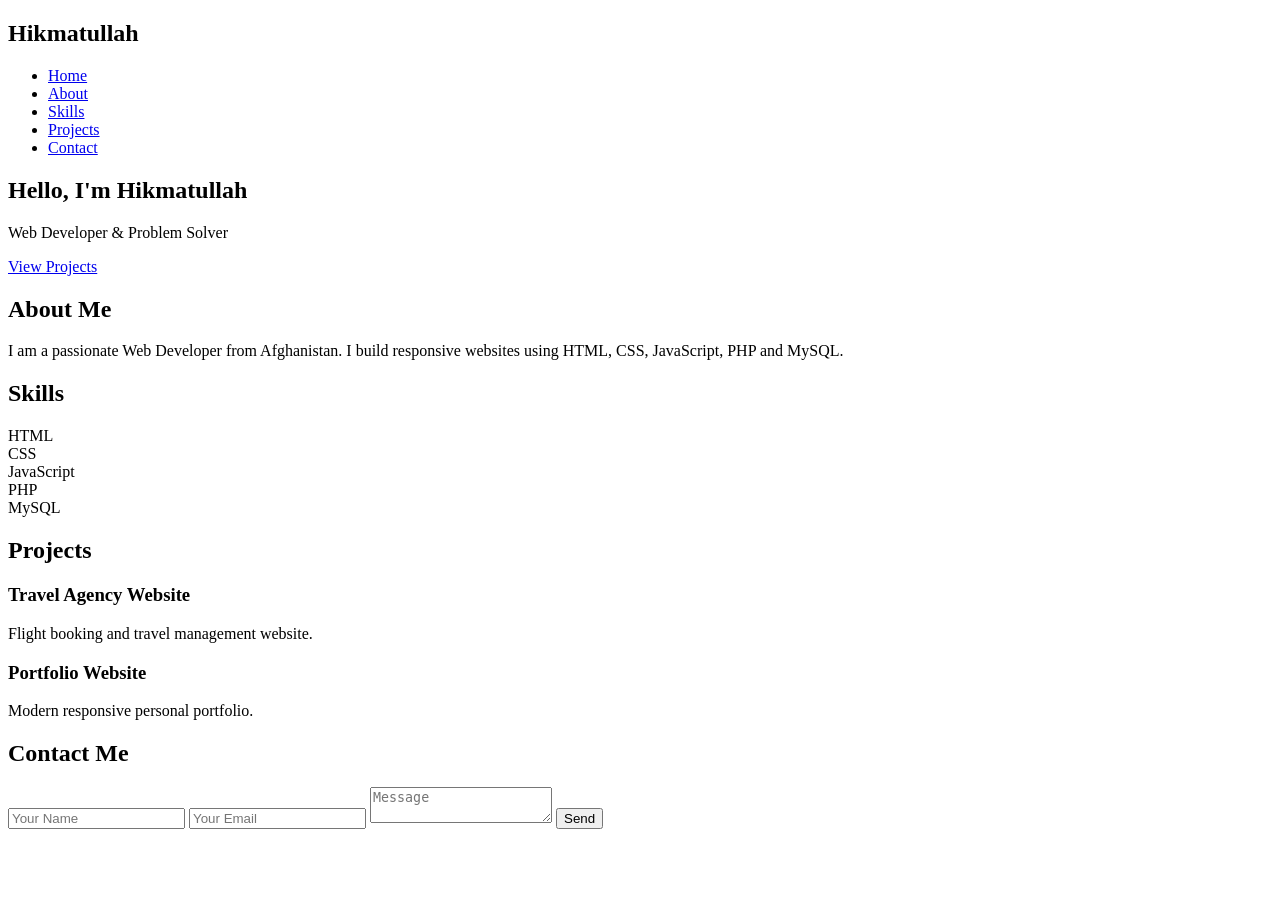
==== index.html @ 1dad0070 "Create index.html for personal portfolio website This HTML file serves as a personal portfolio websi" ====
<!DOCTYPE html>
<html lang="en">
<head>
<meta charset="UTF-8">
<meta name="viewport" content="width=device-width, initial-scale=1.0">
<title>Hikmatullah | Web Developer</title>

<link rel="stylesheet" href="style.css">
</head>
<body>

<header>
    <nav>
        <h2>Hikmatullah</h2>

        <ul>
            <li><a href="#home">Home</a></li>
            <li><a href="about.html" target="_blank">About</a></li>
            <li><a href="#skills">Skills</a></li>
            <li><a href="#projects">Projects</a></li>
            <li><a href="https://wa.me/+93 0782815171" target="_blank">Contact</a></li>
        </ul>
    </nav>
</header>

<section id="home" class="hero">
    <h1>Hello, I'm Hikmatullah</h1>
    <p>Web Developer & Problem Solver</p>
    <a href="#projects" class="btn">View Projects</a>
</section>

<section id="about">
    <h2>About Me</h2>

    <p>
        I am a passionate Web Developer from Afghanistan.
        I build responsive websites using HTML, CSS,
        JavaScript, PHP and MySQL.
    </p>
</section>

<section id="skills">
    <h2>Skills</h2>

    <div class="skill-box">
        <div>HTML</div>
        <div>CSS</div>
        <div>JavaScript</div>
        <div>PHP</div>
        <div>MySQL</div>
    </div>
</section>

<section id="projects">
    <h2>Projects</h2>

    <div class="projects">

        <div class="card">
            <h3>Travel Agency Website</h3>
            <p>Flight booking and travel management website.</p>
        </div>

        <div class="card">
            <h3>Portfolio Website</h3>
            <p>Modern responsive personal portfolio.</p>
        </div>

    </div>
</section>

<section id="contact">
    <h2>Contact Me</h2>

    <form>
        <input type="text" placeholder="Your Name">
        <input type="email" placeholder="Your Email">
        <textarea placeholder="Message"></textarea>
        <button type="submit">Send</button>
    </form>
</section>

<script src="script.js"></script>

</body>
</html>
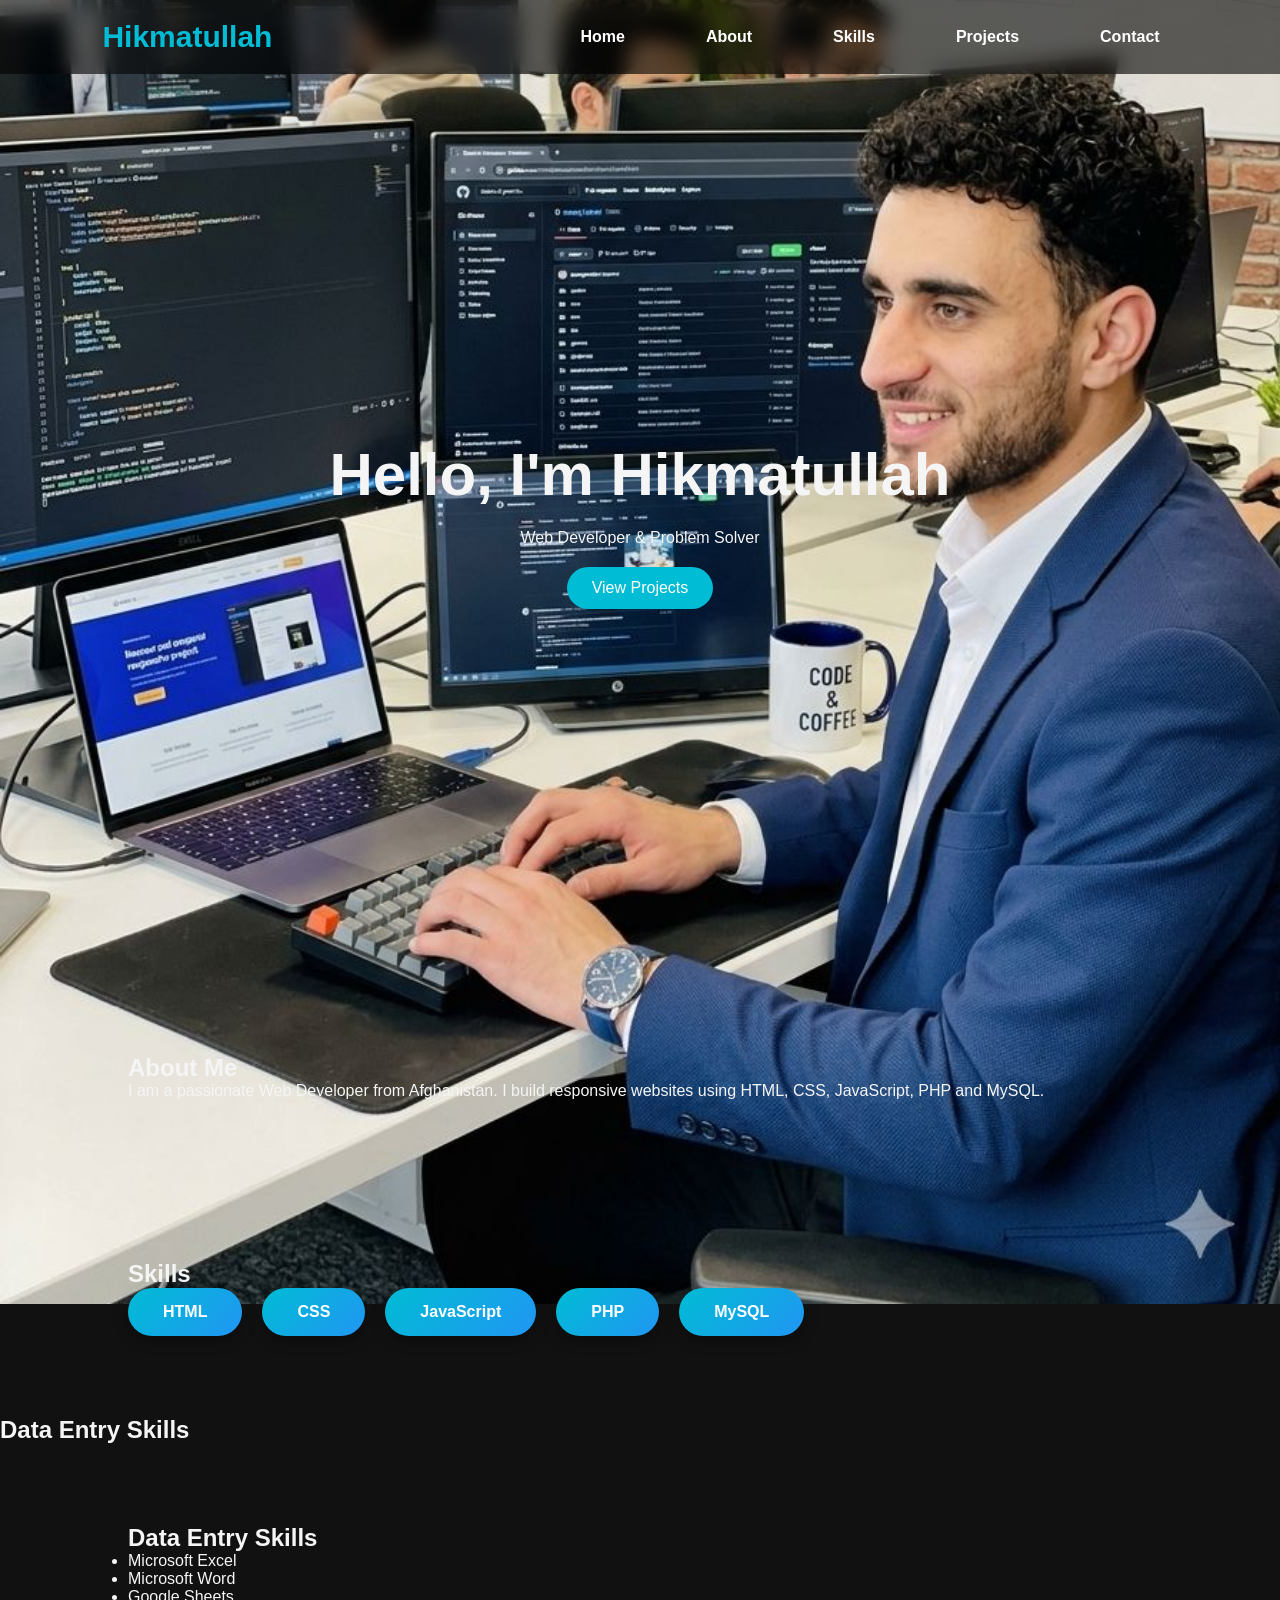
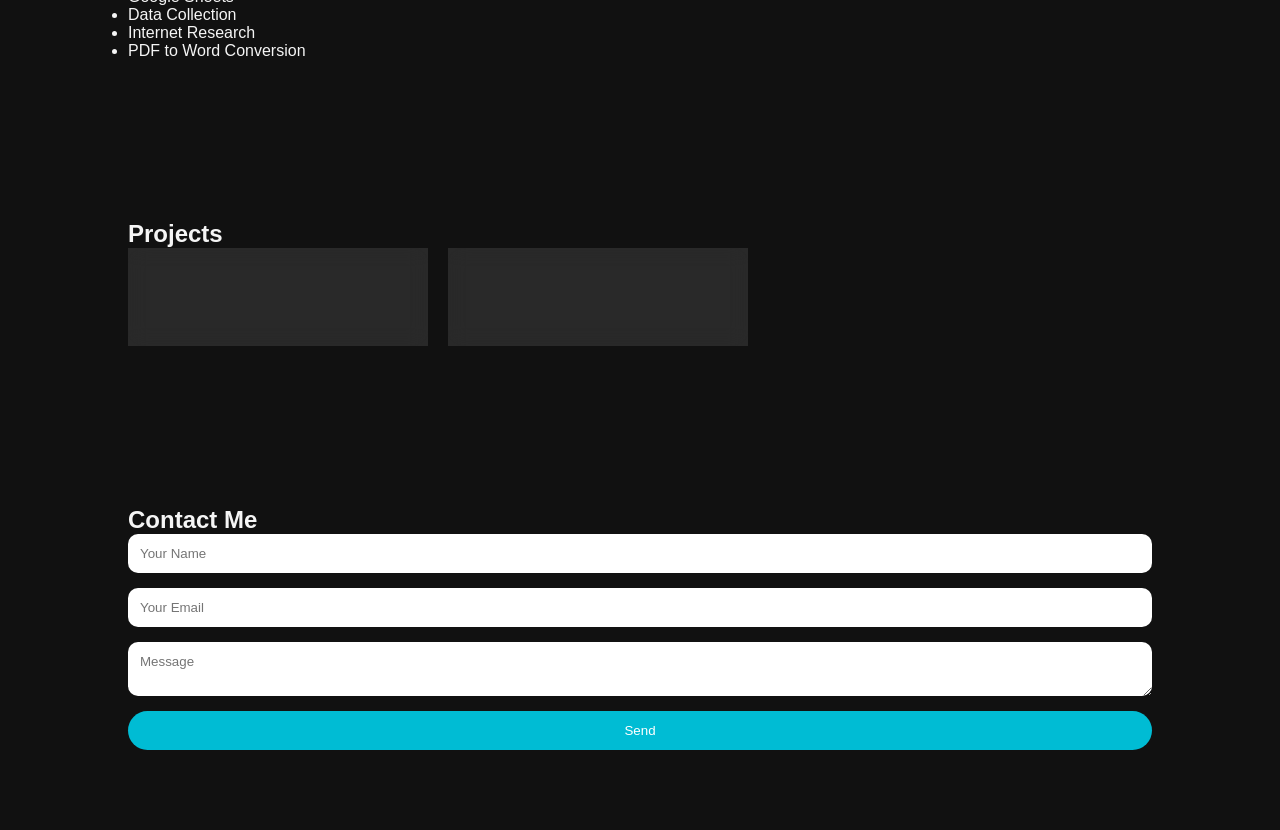
==== commit ba674074: "Update index.html" ====
--- a/index.html
+++ b/index.html
@@ -50,7 +50,19 @@
         <div>MySQL</div>
     </div>
 </section>
-
+    <h2>Data Entry Skills</h2>
+</section>
+<section class="data-entry-skills">
+    <h2>Data Entry Skills</h2>
+    <ul>
+        <li>Microsoft Excel</li>
+        <li>Microsoft Word</li>
+        <li>Google Sheets</li>
+        <li>Data Collection</li>
+        <li>Internet Research</li>
+        <li>PDF to Word Conversion</li>
+    </ul>
+</section>
 <section id="projects">
     <h2>Projects</h2>
 
--- a/style.css
+++ b/style.css
@@ -0,0 +1,251 @@
+*{
+    margin:0;
+    padding:0;
+    box-sizing:border-box;
+    font-family:Arial,sans-serif;
+}
+
+html{
+    scroll-behavior:smooth;
+}
+
+body{
+    background:#111;
+    color:white;
+}
+img{
+    width: 1000px;
+    height: 1000px;
+  
+}
+body{
+    background-image: url(IMGES/MY.jpg);
+    background-size: cover;
+    background-position: center;
+    background-size: cover;
+    background-repeat: no-repeat;
+    background-attachment: fixed;
+    color: whitesmoke;
+}
+nav{
+    display:flex;
+    justify-content:space-between;
+    align-items:center;
+    padding:20px 10%;
+    background:#000;
+}
+
+nav ul{
+    display:flex;
+    list-style:none;
+}
+
+nav ul li{
+    margin-left:20px;
+}
+
+nav a{
+    color:white;
+    text-decoration:none;
+}
+
+.hero{
+    height:100vh;
+    display:flex;
+    flex-direction:column;
+    justify-content:center;
+    align-items:center;
+    text-align:center;
+}
+
+.hero h1{
+    font-size:60px;
+}
+
+.hero p{
+    margin:20px 0;
+}
+
+.btn{
+    padding:12px 25px;
+    background:#00bcd4;
+    color:white;
+    text-decoration:none;
+    border-radius:5px;
+}
+
+section{
+    padding:80px 10%;
+}
+
+.skill-box{
+    display:flex;
+    gap:20px;
+    flex-wrap:wrap;
+}
+.skill-box div{
+    padding: 15px 35px;
+    border-radius: 50px;
+    background: linear-gradient(135deg,#00bcd4,#2196f3);
+    color: white;
+    font-weight: bold;
+    cursor: pointer;
+    transition: all 0.4s ease;
+    box-shadow: 0 5px 15px rgba(0,0,0,0.3);
+}
+
+.skill-box div:hover{
+    transform: translateY(-8px) scale(1.08);
+    box-shadow: 0 15px 30px rgba(0,188,212,0.6);
+}
+
+.projects{
+    display:flex;
+    gap:20px;
+    flex-wrap:wrap;
+}
+
+.card{
+    background:#222;
+    padding:20px;
+    width:300px;
+    border-radius:10px;
+}
+
+form{
+    display:flex;
+    flex-direction:column;
+    gap:15px;
+}
+
+input,textarea{
+    padding:12px;
+}
+
+button{
+    padding:12px;
+    background:#00bcd4;
+    border:none;
+    color:white;
+    cursor:pointer;
+}
+
+@media(max-width:768px){
+
+nav{
+    flex-direction:column;
+}
+
+.hero h1{
+    font-size:40px;
+}
+
+.projects{
+    flex-direction:column;
+}
+
+}
+.btn,
+button{
+    background: #00bcd4;
+    color: white;
+    padding: 12px 25px;
+    border: none;
+    border-radius: 30px;
+    cursor: pointer;
+    transition: 0.3s;
+}
+
+.btn:hover,
+button:hover{
+    transform: translateY(-5px);
+    box-shadow: 0 10px 20px rgba(0,188,212,0.5);
+}
+.card{
+    background: rgba(255,255,255,0.1);
+    backdrop-filter: blur(10px);
+    padding: 20px;
+    border-radius: 15px;
+    transition: 0.4s;
+}
+
+.card:hover{
+    transform: scale(1.05);
+    box-shadow: 0 10px 25px rgba(255,255,255,0.2);
+}
+input,
+textarea{
+    padding: 12px;
+    border-radius: 10px;
+    border: none;
+    transition: 0.3s;
+}
+
+input:focus,
+textarea:focus{
+    transform: scale(1.02);
+    outline: none;
+}
+nav a{
+    position: relative;
+    text-decoration: none;
+    color: white;
+}
+
+nav a::after{
+    content: "";
+    position: absolute;
+    left: 0;
+    bottom: -5px;
+    width: 0;
+    height: 2px;
+    background: #00bcd4;
+    transition: 0.3s;
+}
+
+nav a:hover::after{
+    width: 100%;
+}
+nav{
+    display:flex;
+    justify-content:space-between;
+    align-items:center;
+    padding:20px 8%;
+    background:rgba(0,0,0,0.6);
+    backdrop-filter:blur(10px);
+    position:sticky;
+    top:0;
+    z-index:1000;
+}
+
+nav h2{
+    color:#00bcd4;
+    font-size:30px;
+    cursor:pointer;
+}
+
+nav ul{
+    display:flex;
+    list-style:none;
+    gap:25px;
+}
+
+nav ul li a{
+    text-decoration:none;
+    color:white;
+    font-weight:bold;
+    padding:10px 18px;
+    border-radius:30px;
+    transition:0.3s;
+}
+
+nav ul li a:hover{
+    background:#00bcd4;
+    color: ;
+    transform:translateY(-3px);
+}
+.about{
+    color: aquamarine;
+    background-color: #222;
+    background-image: none;
+}
